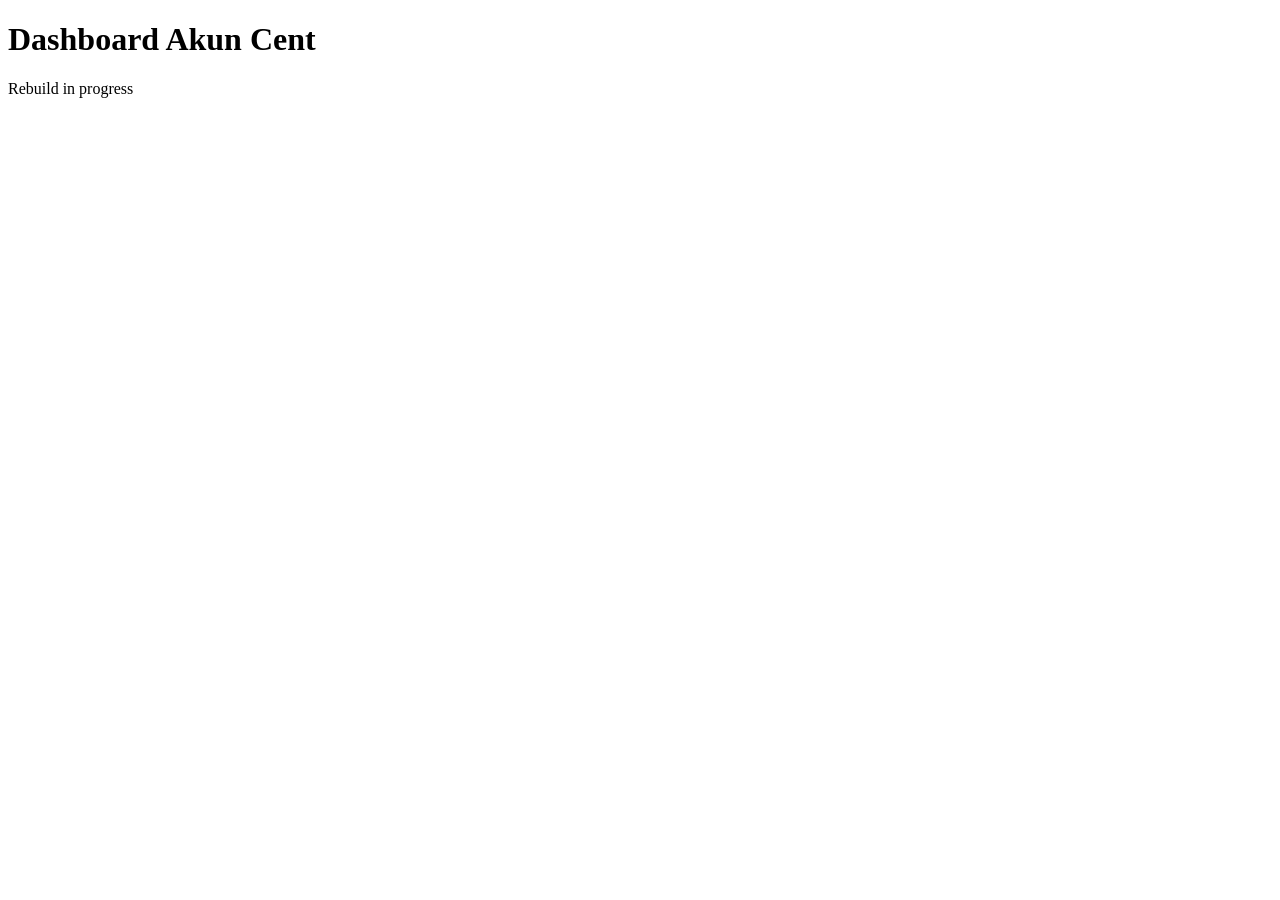
==== index-fixed.html @ 05d150ce "fix: rebuild dashboard calculation and period lifecycle" ====
<!doctype html><html lang="id"><head><meta charset="utf-8"><meta name="viewport" content="width=device-width,initial-scale=1"><title>Dashboard Akun Cent</title></head><body><main><h1>Dashboard Akun Cent</h1><p>Rebuild in progress</p></main></body></html>
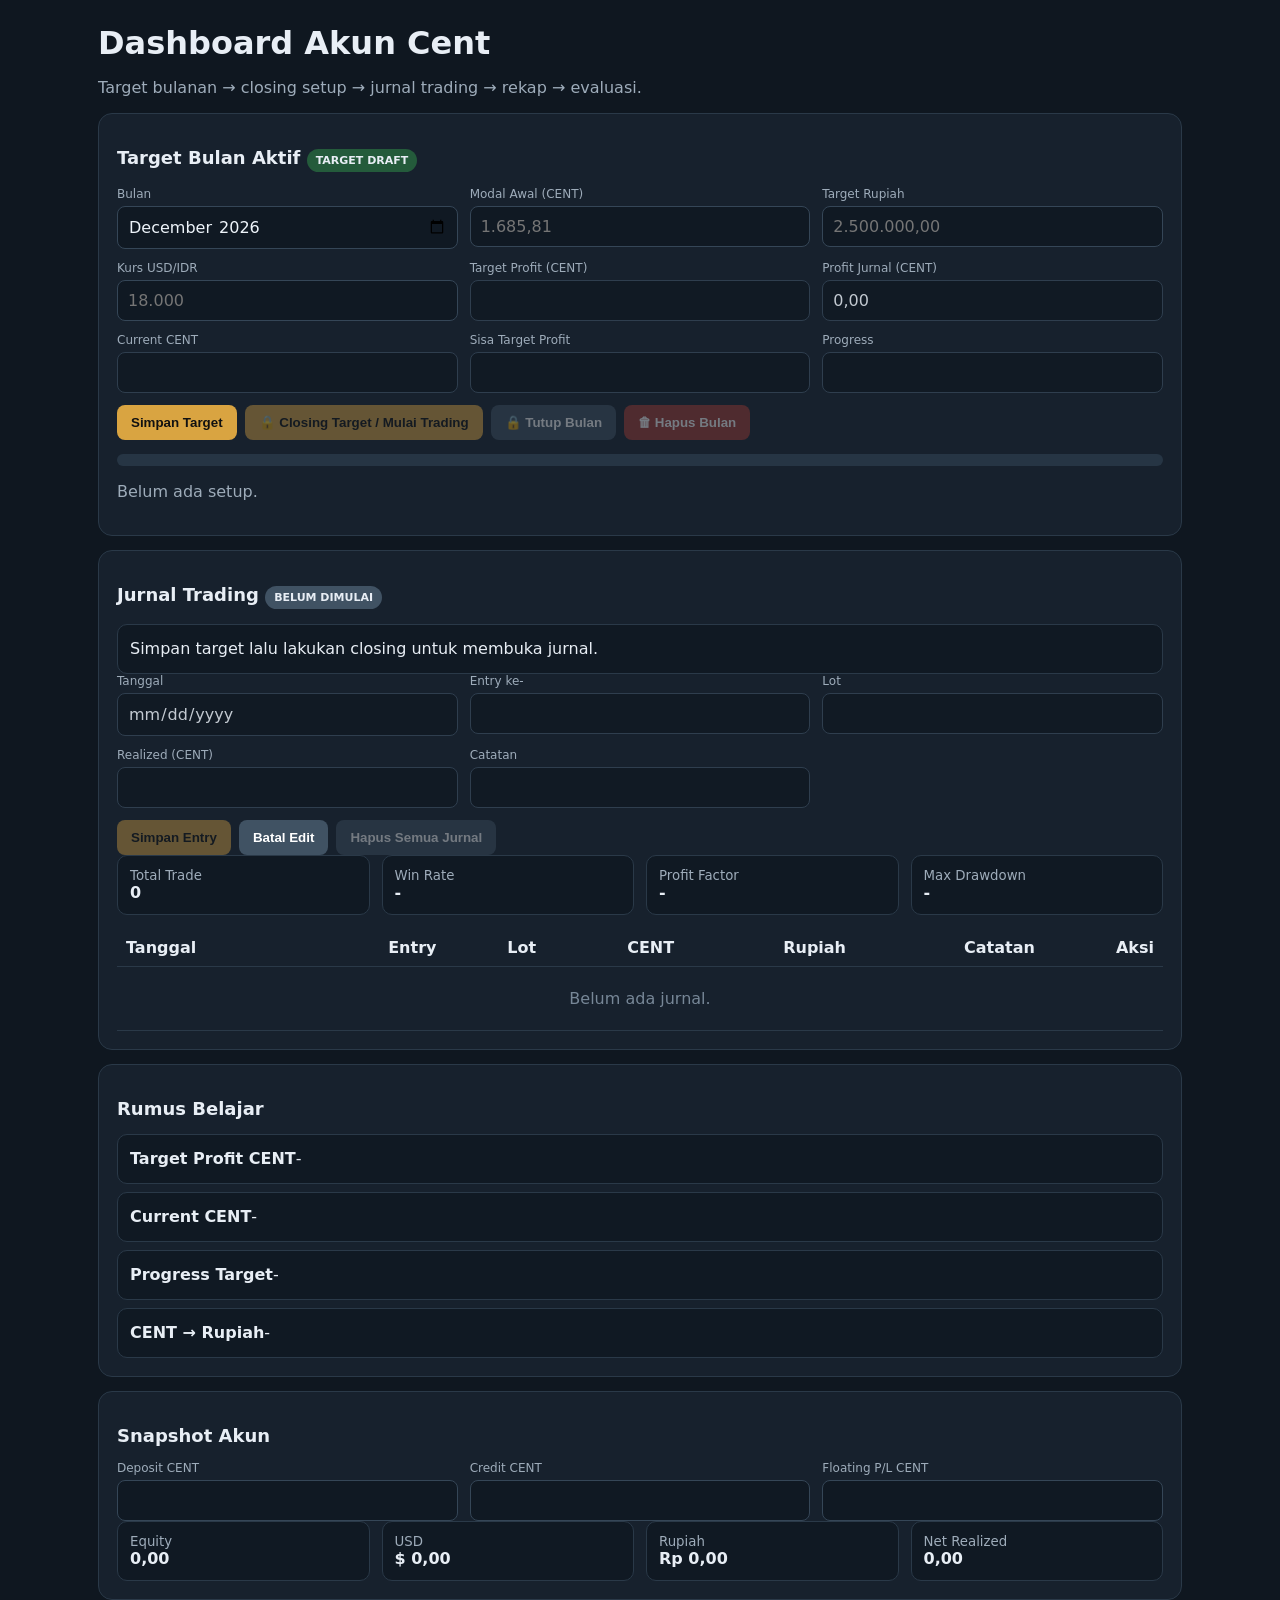
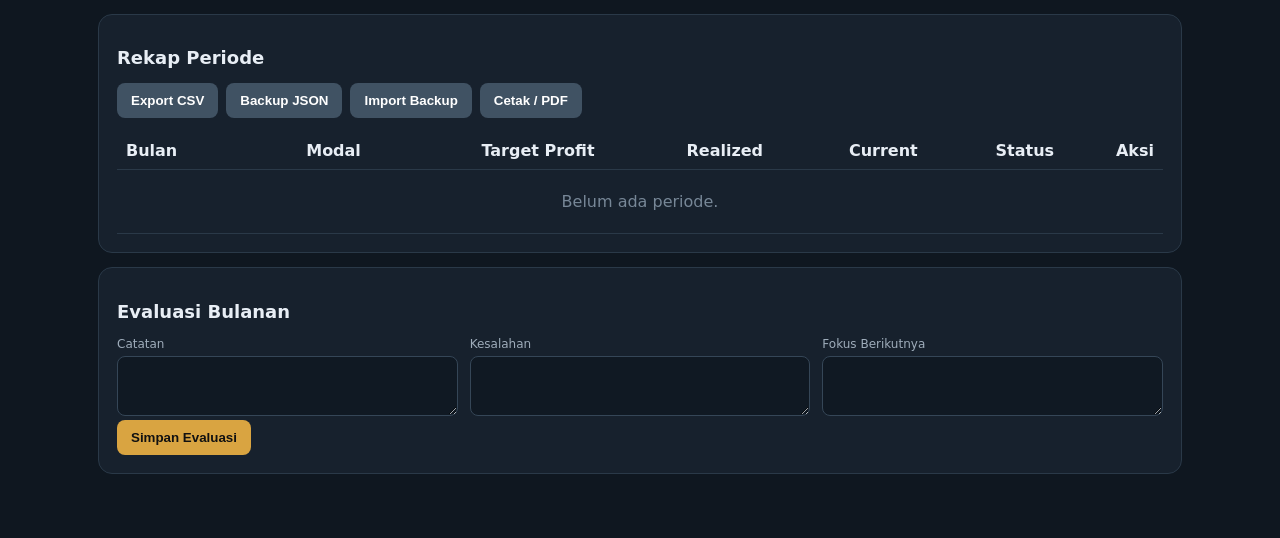
==== commit d117a7e0: "fix: replace broken dashboard logic with stable period model" ====
--- a/index-fixed.html
+++ b/index-fixed.html
@@ -1 +1,2 @@
-<!doctype html><html lang="id"><head><meta charset="utf-8"><meta name="viewport" content="width=device-width,initial-scale=1"><title>Dashboard Akun Cent</title></head><body><main><h1>Dashboard Akun Cent</h1><p>Rebuild in progress</p></main></body></html>+<!doctype html><html lang="id"><head><meta charset="utf-8"><meta name="viewport" content="width=device-width,initial-scale=1"><title>Dashboard Akun Cent</title><style>*{box-sizing:border-box}body{margin:0;background:#0f1720;color:#e8eef5;font-family:Inter,system-ui,sans-serif}.wrap{max-width:1120px;margin:auto;padding:24px 18px 50px}.section{background:#17212d;border:1px solid #2a3948;border-radius:14px;padding:18px;margin:14px 0}h1{margin:0}h2{font-size:18px}.sub,.mut{color:#9eacba}.grid,.cards{display:grid;grid-template-columns:repeat(3,1fr);gap:12px}.cards{grid-template-columns:repeat(4,1fr)}label{display:block;font-size:12px;color:#9eacba;margin-bottom:5px}input,textarea{width:100%;border:1px solid #354657;border-radius:8px;background:#101923;color:#eef4fa;padding:10px;font:inherit}input:disabled{opacity:.8}.row{display:flex;gap:8px;flex-wrap:wrap;margin-top:12px}.btn{border:0;border-radius:8px;padding:10px 14px;background:#d9a441;color:#111;font-weight:800;cursor:pointer}.btn.alt{background:#405263;color:#fff}.btn.danger{background:#a33a32;color:#fff}.btn:disabled{opacity:.4}.box{border:1px solid #2a3948;border-radius:10px;padding:12px;background:#101923}.box small{display:block;color:#9eacba}.pill{display:inline-block;padding:5px 9px;border-radius:99px;font-size:11px;font-weight:800;background:#405263}.active{background:#214f82}.lock{background:#74312e}.open{background:#245b3b}.notice,.formula{background:#101923;border:1px solid #2a3948;border-radius:10px;padding:12px;line-height:1.5}.formula{margin-top:8px}.bar{height:12px;background:#263544;border-radius:99px;overflow:hidden;margin-top:14px}.bar span{display:block;height:100%;background:#d9a441}.table-wrap{overflow:auto;margin-top:14px}table{width:100%;border-collapse:collapse;min-width:760px}th,td{padding:9px;border-bottom:1px solid #2a3948;text-align:right}th:first-child,td:first-child{text-align:left}.gain{color:#55c98a}.loss{color:#f06c61}.icon{border:0;border-radius:7px;padding:7px 9px;cursor:pointer}.edit{background:#405263}.del{background:#74312e;color:#fff}.empty{text-align:center!important;color:#778797;padding:22px}@media(max-width:760px){.grid,.cards{grid-template-columns:1fr 1fr}}@media(max-width:520px){.grid,.cards{grid-template-columns:1fr}}</style></head><body><main class="wrap"><h1>Dashboard Akun Cent</h1><p class="sub">Target bulanan → closing setup → jurnal trading → rekap → evaluasi.</p><section class="section"><h2>Target Bulan Aktif <span id="statusPill" class="pill open">TARGET DRAFT</span></h2><div class="grid"><div><label>Bulan</label><input id="month" type="month"></div><div><label>Modal Awal (CENT)</label><input id="startCent" placeholder="1.685,81"></div><div><label>Target Rupiah</label><input id="targetRp" placeholder="2.500.000,00"></div><div><label>Kurs USD/IDR</label><input id="rate" placeholder="18.000"></div><div><label>Target Profit (CENT)</label><input id="target" disabled></div><div><label>Profit Jurnal (CENT)</label><input id="profit" disabled></div><div><label>Current CENT</label><input id="current" disabled></div><div><label>Sisa Target Profit</label><input id="left" disabled></div><div><label>Progress</label><input id="progress" disabled></div></div><div class="row"><button class="btn" id="saveTarget">Simpan Target</button><button class="btn" id="startMonth">🔒 Closing Target / Mulai Trading</button><button class="btn alt" id="closeMonth">🔒 Tutup Bulan</button><button class="btn danger" id="deleteMonth">🗑 Hapus Bulan</button></div><div class="bar"><span id="bar"></span></div><p id="status" class="mut"></p></section><section class="section"><h2>Jurnal Trading <span id="journalPill" class="pill">BELUM DIMULAI</span></h2><div id="notice" class="notice">Simpan target lalu lakukan closing untuk membuka jurnal.</div><div class="grid"><div><label>Tanggal</label><input id="date" type="date"></div><div><label>Entry ke-</label><input id="entry" type="number" min="1"></div><div><label>Lot</label><input id="lot" type="number" min="0" step="0.01"></div><div><label>Realized (CENT)</label><input id="pl" type="number" step="0.01"></div><div><label>Catatan</label><input id="noteTrade"></div></div><div class="row"><button class="btn" id="add">Simpan Entry</button><button class="btn alt" id="cancel">Batal Edit</button><button class="btn alt" id="wipe">Hapus Semua Jurnal</button></div><div class="cards"><div class="box"><small>Total Trade</small><b id="n">0</b></div><div class="box"><small>Win Rate</small><b id="wr">-</b></div><div class="box"><small>Profit Factor</small><b id="pf">-</b></div><div class="box"><small>Max Drawdown</small><b id="dd">-</b></div></div><div class="table-wrap"><table><thead><tr><th>Tanggal</th><th>Entry</th><th>Lot</th><th>CENT</th><th>Rupiah</th><th>Catatan</th><th>Aksi</th></tr></thead><tbody id="body"></tbody></table></div></section><section class="section"><h2>Rumus Belajar</h2><div class="formula"><b>Target Profit CENT</b><span id="f1"></span></div><div class="formula"><b>Current CENT</b><span id="f2"></span></div><div class="formula"><b>Progress Target</b><span id="f3"></span></div><div class="formula"><b>CENT → Rupiah</b><span id="f4"></span></div></section><section class="section"><h2>Snapshot Akun</h2><div class="grid"><div><label>Deposit CENT</label><input id="deposit"></div><div><label>Credit CENT</label><input id="credit"></div><div><label>Floating P/L CENT</label><input id="floating"></div></div><div class="cards"><div class="box"><small>Equity</small><b id="equity"></b></div><div class="box"><small>USD</small><b id="usd"></b></div><div class="box"><small>Rupiah</small><b id="idr"></b></div><div class="box"><small>Net Realized</small><b id="net"></b></div></div></section><section class="section"><h2>Rekap Periode</h2><div class="row"><button class="btn alt" id="csv">Export CSV</button><button class="btn alt" id="backup">Backup JSON</button><button class="btn alt" id="restore">Import Backup</button><input id="file" type="file" accept="application/json" hidden><button class="btn alt" id="print">Cetak / PDF</button></div><div class="table-wrap"><table><thead><tr><th>Bulan</th><th>Modal</th><th>Target Profit</th><th>Realized</th><th>Current</th><th>Status</th><th>Aksi</th></tr></thead><tbody id="history"></tbody></table></div></section><section class="section"><h2>Evaluasi Bulanan</h2><div class="grid"><div><label>Catatan</label><textarea id="evalNote"></textarea></div><div><label>Kesalahan</label><textarea id="evalMistake"></textarea></div><div><label>Fokus Berikutnya</label><textarea id="evalFocus"></textarea></div></div><button class="btn" id="saveEval">Simpan Evaluasi</button></section></main><script>
+const $=x=>document.getElementById(x),K='cent-dashboard-v4';let S=JSON.parse(localStorage.getItem(K)||'null')||{version:4,periods:{},journal:[],snapshots:{},evaluations:{}},editId=null;const num=x=>Number.isFinite(x)?x:0;const fmt=(x,d=2)=>num(x).toLocaleString('id-ID',{minimumFractionDigits:d,maximumFractionDigits:d});const rp=(x,d=2)=>'Rp '+fmt(x,d);function parseNum(v){let s=String(v??'').trim().replace(/\s/g,'');if(!s)return 0;if(s.includes(',')&&s.includes('.'))s=s.lastIndexOf(',')>s.lastIndexOf('.')?s.replace(/\./g,'').replace(',','.'):s.replace(/,/g,'');else if(s.includes(',')){let a=s.split(',');s=a.length===2&&a[1].length<=2?a[0].replace(/\./g,'')+'.'+a[1]:s.replace(/\./g,'').replace(',','')}else if(s.includes('.')){let a=s.split('.');s=a.length>2?s.replace(/\./g,''):(a[1].length===3?s.replace(/\./g,''):s)}let n=Number(s);return Number.isFinite(n)?n:0}function rate(v){let n=parseNum(v);return n>=1000?n:NaN}function save(){localStorage.setItem(K,JSON.stringify(S))}function month(){return $('month').value}function P(m=month()){return S.periods[m]||null}function T(m=month()){return S.journal.filter(x=>x.month===m)}function R(m=month()){return T(m).reduce((a,x)=>a+num(x.pl),0)}function status(){return P()?.status||'DRAFT'}function esc(x){return String(x??'').replace(/[&<>"']/g,c=>({'&':'&amp;','<':'&lt;','>':'&gt;','"':'&quot;',"'":'&#39;'}[c]))}function render(){if(!month())$('month').value=new Date().toISOString().slice(0,7);let p=P(),r=R(),target=p?.target||0,current=(p?.startCent||0)+r,left=Math.max(target-r,0),prog=target?r/target*100:0,s=status();$('target').value=p?fmt(target):'';$('profit').value=fmt(r);$('current').value=p?fmt(current):'';$('left').value=p?fmt(left):'';$('progress').value=p?fmt(prog)+' %':'';$('bar').style.width=Math.min(100,Math.max(0,prog))+'%';$('statusPill').textContent=s==='ACTIVE'?'JURNAL AKTIF':s==='CLOSED'?'BULAN TERKUNCI':'TARGET DRAFT';$('statusPill').className='pill '+(s==='ACTIVE'?'active':s==='CLOSED'?'lock':'open');$('saveTarget').disabled=s!=='DRAFT';$('startMonth').disabled=!p||s!=='DRAFT';$('closeMonth').disabled=s!=='ACTIVE';$('deleteMonth').disabled=!p;$('status').textContent=p?`Target ${fmt(target)} CENT • Profit ${fmt(r)} CENT • Current ${fmt(current)} CENT • Progress ${fmt(prog)}%`:'Belum ada setup.';renderJournal();renderHistory();renderSnapshot();renderEval();renderFormula()}function renderJournal(){let a=status()==='ACTIVE',s=status(),list=T();$('journalPill').textContent=a?'JURNAL AKTIF':s==='CLOSED'?'TERKUNCI':'BELUM DIMULAI';$('journalPill').className='pill '+(a?'active':s==='CLOSED'?'lock':'');['date','entry','lot','pl','noteTrade'].forEach(id=>$(id).disabled=!a);$('add').disabled=!a;$('wipe').disabled=!a||!list.length;$('body').innerHTML=list.length?list.map(t=>`<tr><td>${t.date}</td><td>${t.entry}</td><td>${fmt(t.lot)}</td><td class="${t.pl>=0?'gain':'loss'}">${fmt(t.pl)}</td><td>${rp(t.pl/100*(P()?.rate||0))}</td><td>${esc(t.note)}</td><td>${a?`<button class="icon edit" onclick="editTrade('${t.id}')">✏️</button><button class="icon del" onclick="delTrade('${t.id}')">🗑</button>`:'🔒'}</td></tr>`).join(''):'<tr><td colspan="7" class="empty">Belum ada jurnal.</td></tr>';let wins=list.filter(x=>x.pl>0),gp=wins.reduce((a,x)=>a+x.pl,0),gl=-list.filter(x=>x.pl<0).reduce((a,x)=>a+x.pl,0);$('n').textContent=list.length;$('wr').textContent=list.length?fmt(wins.length/list.length*100)+'%':'-';$('pf').textContent=gl?fmt(gp/gl):(gp?'∞':'-');let run=0,peak=0,dd=0;list.forEach(x=>{run+=x.pl;peak=Math.max(peak,run);dd=Math.min(dd,run-peak)});$('dd').textContent=list.length?fmt(dd)+' CENT':'-'}function renderHistory(){$('history').innerHTML=Object.entries(S.periods).sort(([a],[b])=>b.localeCompare(a)).map(([m,p])=>`<tr><td>${m}</td><td>${fmt(p.startCent)}</td><td>${fmt(p.target)}</td><td>${fmt(R(m))}</td><td>${fmt(p.startCent+R(m))}</td><td>${p.status}</td><td><button class="icon del" onclick="delPeriod('${m}')">🗑</button></td></tr>`).join('')||'<tr><td colspan="7" class="empty">Belum ada periode.</td></tr>'}function renderSnapshot(){let s=S.snapshots[month()]||{deposit:0,credit:0,floating:0},r=P()?.rate||0,e=s.deposit+s.credit+s.floating;$('deposit').value=s.deposit?fmt(s.deposit):'';$('credit').value=s.credit?fmt(s.credit):'';$('floating').value=s.floating?fmt(s.floating):'';$('equity').textContent=fmt(e);$('usd').textContent='$ '+fmt(e/100);$('idr').textContent=rp(e/100*r);$('net').textContent=fmt(R())}function renderEval(){let e=S.evaluations[month()]||{};$('evalNote').value=e.note||'';$('evalMistake').value=e.mistake||'';$('evalFocus').value=e.focus||''}function renderFormula(){let p=P(),r=R(),t=p?.target||0;$('f1').textContent=p?`${rp(p.targetRp)} ÷ ${rp(p.rate,0)} × 100 = ${fmt(t)} CENT`:'-';$('f2').textContent=p?`${fmt(p.startCent)} + ${fmt(r)} = ${fmt(p.startCent+r)} CENT`:'-';$('f3').textContent=p?`${fmt(r)} ÷ ${fmt(t)} × 100 = ${fmt(t?r/t*100:0)}%`:'-';$('f4').textContent=p?`${fmt(r)} ÷ 100 × ${rp(p.rate,0)} = ${rp(r/100*p.rate)}`:'-'}function load(){let p=P();$('startCent').value=p?fmt(p.startCent):'';$('targetRp').value=p?rp(p.targetRp):'';$('rate').value=p?fmt(p.rate,0):''}function saveTarget(){let m=month(),r=rate($('rate').value),t=parseNum($('targetRp').value),s=parseNum($('startCent').value);if(!(s>0))return alert('Modal awal CENT harus lebih dari 0.');if(!(t>0))return alert('Target Rupiah harus lebih dari 0.');if(!Number.isFinite(r))return alert('Kurs wajib minimal 1.000. Contoh: 18.000, bukan 18.');if(P()&&status()!=='DRAFT')return alert('Periode sudah aktif/terkunci. Hapus periode untuk membuat ulang.');S.periods[m]={month:m,startCent:s,targetRp:t,rate:r,target:t/r*100,status:'DRAFT'};save();render()}function start(){if(!P())return alert('Simpan target dulu.');if(status()!=='DRAFT')return;if(Object.values(S.periods).some(x=>x.status==='ACTIVE'&&x.month!==month()))return alert('Masih ada periode ACTIVE lain.');S.periods[month()].status='ACTIVE';save();render()}function close(){if(status()!=='ACTIVE')return;S.periods[month()].status='CLOSED';S.periods[month()].endingCent=S.periods[month()].startCent+R();save();render()}function delPeriod(m){if(!P()||!confirm(`Hapus seluruh data ${m}? Target, jurnal, snapshot dan evaluasi akan dihapus.`))return;delete S.periods[m];S.journal=S.journal.filter(x=>x.month!==m);delete S.snapshots[m];delete S.evaluations[m];save();if(m===month())load();render()}function delTrade(id){if(status()!=='ACTIVE'||!confirm('Hapus jurnal ini?'))return;S.journal=S.journal.filter(x=>x.id!==id);save();render()}function editTrade(id){if(status()!=='ACTIVE')return;let x=S.journal.find(x=>x.id===id);if(!x)return;editId=id;$('date').value=x.date;$('entry').value=x.entry;$('lot').value=x.lot;$('pl').value=x.pl;$('noteTrade').value=x.note||'';$('add').textContent='Simpan Perubahan'}function cancel(){editId=null;$('date').value='';$('entry').value='';$('lot').value='';$('pl').value='';$('noteTrade').value='';$('add').textContent='Simpan Entry'}function add(){if(status()!=='ACTIVE')return;let date=$('date').value,pl=Number($('pl').value),lot=Number($('lot').value||0),entry=Number($('entry').value||T().length+1);if(!date||!Number.isFinite(pl)||!Number.isFinite(lot)||lot<0)return alert('Tanggal, realized dan lot harus valid.');let d={date,entry,lot,pl,note:$('noteTrade').value.trim(),month:month()};if(editId){let i=S.journal.findIndex(x=>x.id===editId);S.journal[i]={...S.journal[i],...d}}else S.journal.push({id:crypto.randomUUID?crypto.randomUUID():String(Date.now()),...d});save();cancel();render()}function wipe(){if(status()!=='ACTIVE'||!confirm(`Hapus semua jurnal ${month()}?`))return;S.journal=S.journal.filter(x=>x.month!==month());save();render()}function snap(){S.snapshots[month()]={deposit:parseNum($('deposit').value),credit:parseNum($('credit').value),floating:parseNum($('floating').value)};save();renderSnapshot()}function evalSave(){S.evaluations[month()]={note:$('evalNote').value,mistake:$('evalMistake').value,focus:$('evalFocus').value};save();alert('Evaluasi tersimpan.')}function download(b,n){let a=document.createElement('a');a.href=URL.createObjectURL(b);a.download=n;a.click();setTimeout(()=>URL.revokeObjectURL(a.href),500)}function backup(){download(new Blob([JSON.stringify(S,null,2)],{type:'application/json'}),'dashboard-cent-backup.json')}function csv(){let a=[['Bulan','Tanggal','Entry','Lot','Realized CENT','Rupiah','Catatan']];S.journal.forEach(x=>a.push([x.month,x.date,x.entry,x.lot,x.pl,x.pl/100*(S.periods[x.month]?.rate||0),x.note]));download(new Blob([a.map(r=>r.map(v=>`"${String(v??'').replaceAll('"','""')}"`).join(',')).join('\n')],{type:'text/csv'}),'dashboard-cent.csv')}$('month').onchange=()=>{cancel();load();render()};$('saveTarget').onclick=saveTarget;$('startMonth').onclick=start;$('closeMonth').onclick=close;$('deleteMonth').onclick=()=>delPeriod(month());$('add').onclick=add;$('cancel').onclick=cancel;$('wipe').onclick=wipe;$('deposit').onblur=snap;$('credit').onblur=snap;$('floating').onblur=snap;$('saveEval').onclick=evalSave;$('backup').onclick=backup;$('csv').onclick=csv;$('print').onclick=()=>window.print();$('restore').onclick=()=>$('file').click();$('file').onchange=e=>{let f=e.target.files[0];if(!f)return;let rd=new FileReader();rd.onload=()=>{try{let x=JSON.parse(rd.result);if(!x.periods||!Array.isArray(x.journal))throw 0;S=x;save();render()}catch{alert('Backup tidak valid.')}};rd.readAsText(f)};window.delPeriod=delPeriod;window.delTrade=delTrade;window.editTrade=editTrade;(function(){if(!$('month').value)$('month').value=new Date().toISOString().slice(0,7);load();render()})();</script></body></html>
